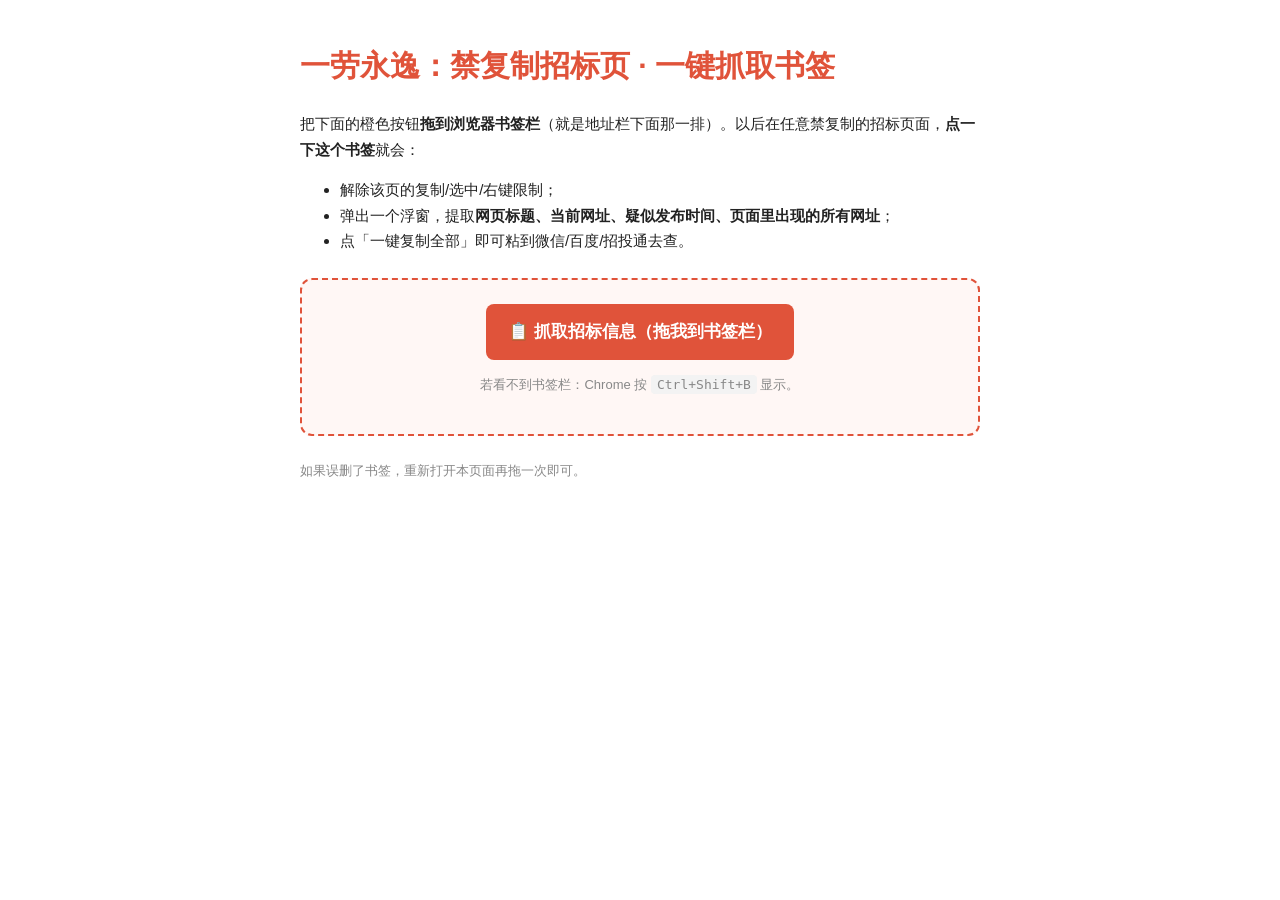
==== grab-bookmarklet.html @ e155196b "add: 禁复制招标页一键抓取书签页（可分享给同事）" ====
<!doctype html>
<html lang="zh-CN">
<head>
<meta charset="utf-8">
<title>抓取招标信息 · 书签生成器</title>
<style>
  body{max-width:680px;margin:40px auto;font:15px/1.7 -apple-system,"Microsoft YaHei",sans-serif;color:#222;padding:0 20px}
  h1{color:#e0533a}
  .box{border:2px dashed #e0533a;border-radius:12px;padding:24px;text-align:center;background:#fff7f5;margin:24px 0}
  a#bm{display:inline-block;padding:14px 22px;background:#e0533a;color:#fff;border-radius:8px;font-size:17px;font-weight:bold;text-decoration:none;cursor:grab;user-select:none}
  code{background:#f3f3f3;padding:2px 6px;border-radius:4px}
</style>
</head>
<body>
  <h1>一劳永逸：禁复制招标页 · 一键抓取书签</h1>
  <p>把下面的橙色按钮<b>拖到浏览器书签栏</b>（就是地址栏下面那一排）。以后在任意禁复制的招标页面，<b>点一下这个书签</b>就会：</p>
  <ul>
    <li>解除该页的复制/选中/右键限制；</li>
    <li>弹出一个浮窗，提取<b>网页标题、当前网址、疑似发布时间、页面里出现的所有网址</b>；</li>
    <li>点「一键复制全部」即可粘到微信/百度/招投通去查。</li>
  </ul>
  <div class="box">
    <a id="bm" href="#">📋 抓取招标信息（拖我到书签栏）</a>
    <p style="margin-top:14px;color:#888;font-size:13px">若看不到书签栏：Chrome 按 <code>Ctrl+Shift+B</code> 显示。</p>
  </div>
  <p style="color:#888;font-size:13px">如果误删了书签，重新打开本页面再拖一次即可。</p>

<script>
var code = [
"(function(){",
"  function unlock(){",
"    document.onselectstart=document.oncopy=document.oncontextmenu=document.onmousedown=document.onmouseup=null;",
"    document.body.style.userSelect='text';document.body.style.webkitUserSelect='text';",
"    Array.prototype.forEach.call(document.querySelectorAll('*'),function(el){el.style.userSelect='text';el.style.webkitUserSelect='text';el.style.pointerEvents='auto';});",
"  }",
"  unlock();",
"  var seen={},urls=[];",
"  Array.prototype.forEach.call(document.querySelectorAll('a[href]'),function(a){var h=a.href||'';if(h&&h.indexOf('javascript:')!==0&&h.indexOf('#')!==0&&!seen[h]){seen[h]=1;urls.push(h);}});",
"  urls=urls.slice(0,40);",
"  var lines=[];lines.push('【网页标题】'+document.title);lines.push('【当前网址】'+location.href);",
"  var timeTxt='';Array.prototype.forEach.call(document.querySelectorAll('*'),function(el){if(timeTxt)return;var m=(el.innerText||'').match(/(\\d{4}年\\d{1,2}月\\d{1,2}日|\\d{4}-\\d{1,2}-\\d{1,2}|\\d{4}\\/\\d{1,2}\\/\\d{1,2})/);if(m&&el.children.length===0)timeTxt=m[0];});",
"  if(timeTxt)lines.push('【疑似发布时间】'+timeTxt);",
"  lines.push('');lines.push('【页面里出现的网址】');urls.forEach(function(u){lines.push(u);});",
"  var box=document.getElementById('__grabBox');if(box)box.parentNode.removeChild(box);",
"  box=document.createElement('div');box.id='__grabBox';",
"  box.style.cssText='position:fixed;right:14px;top:14px;width:400px;max-height:82vh;overflow:auto;background:#fff;color:#111;border:2px solid #e0533a;box-shadow:0 6px 24px rgba(0,0,0,.35);z-index:2147483647;font:13px/1.55 -apple-system,sans-serif;padding:14px;border-radius:10px';",
"  box.innerHTML='<div style=\"display:flex;justify-content:space-between;align-items:center;margin-bottom:10px\"><b style=\"color:#e0533a\">已解锁复制 · 抓取结果</b><span id=\"__grabX\" style=\"cursor:pointer;color:#888;font-size:18px;line-height:1\">×</span></div><button id=\"__grabCopy\" style=\"width:100%;padding:9px;background:#e0533a;color:#fff;border:none;border-radius:6px;cursor:pointer;font-size:14px;margin-bottom:10px\">一键复制全部</button><pre id=\"__grabTxt\" style=\"white-space:pre-wrap;word-break:break-all;margin:0\"></pre>';",
"  document.body.appendChild(box);",
"  document.getElementById('__grabTxt').textContent=lines.join('\\n');",
"  document.getElementById('__grabX').onclick=function(){box.parentNode.removeChild(box);};",
"  document.getElementById('__grabCopy').onclick=function(){var s=lines.join('\\n');if(navigator.clipboard&&navigator.clipboard.writeText){navigator.clipboard.writeText(s).then(function(){alert('已复制，去微信/百度粘贴即可');});}else{var ta=document.createElement('textarea');ta.value=s;document.body.appendChild(ta);ta.select();document.execCommand('copy');document.body.removeChild(ta);alert('已复制');}};",
"})();"
].join("\n");
document.getElementById('bm').href = 'javascript:(function(){' + encodeURIComponent(code) + '})()';
</script>
</body>
</html>
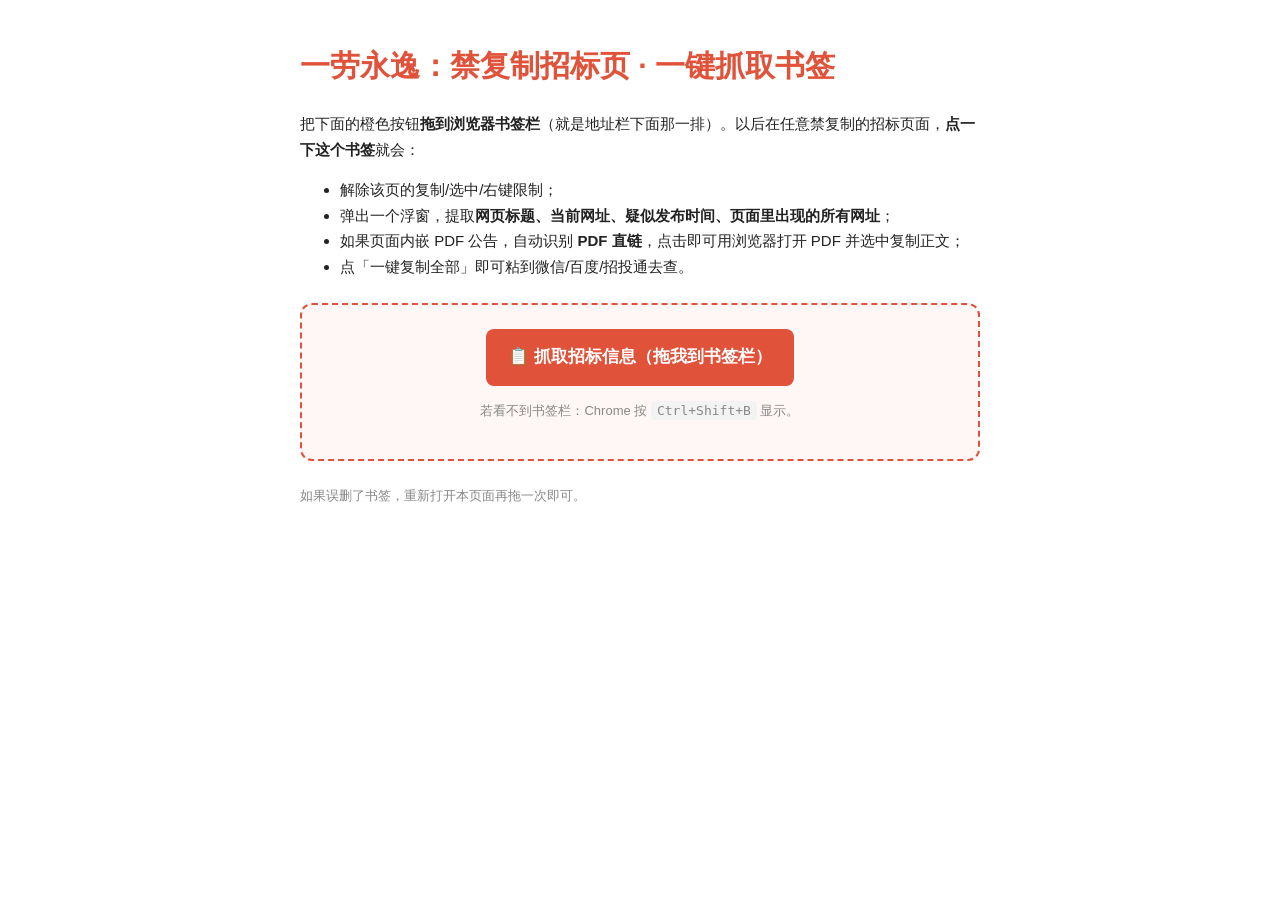
==== commit 12a6f847: "feat: 抓取助手增强 PDF 直链识别（内嵌/iframe/object/pdf链接）" ====
--- a/grab-bookmarklet.html
+++ b/grab-bookmarklet.html
@@ -17,6 +17,7 @@
   <ul>
     <li>解除该页的复制/选中/右键限制；</li>
     <li>弹出一个浮窗，提取<b>网页标题、当前网址、疑似发布时间、页面里出现的所有网址</b>；</li>
+    <li>如果页面内嵌 PDF 公告，自动识别 <b>PDF 直链</b>，点击即可用浏览器打开 PDF 并选中复制正文；</li>
     <li>点「一键复制全部」即可粘到微信/百度/招投通去查。</li>
   </ul>
   <div class="box">
@@ -34,19 +35,23 @@
 "    Array.prototype.forEach.call(document.querySelectorAll('*'),function(el){el.style.userSelect='text';el.style.webkitUserSelect='text';el.style.pointerEvents='auto';});",
 "  }",
 "  unlock();",
-"  var seen={},urls=[];",
-"  Array.prototype.forEach.call(document.querySelectorAll('a[href]'),function(a){var h=a.href||'';if(h&&h.indexOf('javascript:')!==0&&h.indexOf('#')!==0&&!seen[h]){seen[h]=1;urls.push(h);}});",
+"  var seen={},urls=[],pdfUrls=[];",
+"  Array.prototype.forEach.call(document.querySelectorAll('a[href]'),function(a){var h=a.href||'';if(h&&h.indexOf('javascript:')!==0&&h.indexOf('#')!==0&&!seen[h]){seen[h]=1;urls.push(h);if(/\\.pdf($|[?#])/i.test(h))pdfUrls.push(h);}});",
+"  Array.prototype.forEach.call(document.querySelectorAll('embed[src],iframe[src],object[data]'),function(el){var h=(el.src||el.data||'');if(h&&/\\.pdf($|[?#])/i.test(h)&&!seen[h]){seen[h]=1;pdfUrls.push(h);}});",
 "  urls=urls.slice(0,40);",
 "  var lines=[];lines.push('【网页标题】'+document.title);lines.push('【当前网址】'+location.href);",
 "  var timeTxt='';Array.prototype.forEach.call(document.querySelectorAll('*'),function(el){if(timeTxt)return;var m=(el.innerText||'').match(/(\\d{4}年\\d{1,2}月\\d{1,2}日|\\d{4}-\\d{1,2}-\\d{1,2}|\\d{4}\\/\\d{1,2}\\/\\d{1,2})/);if(m&&el.children.length===0)timeTxt=m[0];});",
 "  if(timeTxt)lines.push('【疑似发布时间】'+timeTxt);",
+"  if(pdfUrls.length){lines.push('');lines.push('【PDF 直链（复制到浏览器地址栏打开，即可选中复制正文）】');pdfUrls.forEach(function(u){lines.push(u);});}",
 "  lines.push('');lines.push('【页面里出现的网址】');urls.forEach(function(u){lines.push(u);});",
 "  var box=document.getElementById('__grabBox');if(box)box.parentNode.removeChild(box);",
 "  box=document.createElement('div');box.id='__grabBox';",
 "  box.style.cssText='position:fixed;right:14px;top:14px;width:400px;max-height:82vh;overflow:auto;background:#fff;color:#111;border:2px solid #e0533a;box-shadow:0 6px 24px rgba(0,0,0,.35);z-index:2147483647;font:13px/1.55 -apple-system,sans-serif;padding:14px;border-radius:10px';",
-"  box.innerHTML='<div style=\"display:flex;justify-content:space-between;align-items:center;margin-bottom:10px\"><b style=\"color:#e0533a\">已解锁复制 · 抓取结果</b><span id=\"__grabX\" style=\"cursor:pointer;color:#888;font-size:18px;line-height:1\">×</span></div><button id=\"__grabCopy\" style=\"width:100%;padding:9px;background:#e0533a;color:#fff;border:none;border-radius:6px;cursor:pointer;font-size:14px;margin-bottom:10px\">一键复制全部</button><pre id=\"__grabTxt\" style=\"white-space:pre-wrap;word-break:break-all;margin:0\"></pre>';",
+"  box.innerHTML='<div style=\"display:flex;justify-content:space-between;align-items:center;margin-bottom:10px\"><b style=\"color:#e0533a\">已解锁复制 · 抓取结果</b><span id=\"__grabX\" style=\"cursor:pointer;color:#888;font-size:18px;line-height:1\">×</span></div><button id=\"__grabCopy\" style=\"width:100%;padding:9px;background:#e0533a;color:#fff;border:none;border-radius:6px;cursor:pointer;font-size:14px;margin-bottom:10px\">一键复制全部</button><pre id=\"__grabTxt\" style=\"white-space:pre-wrap;word-break:break-all;margin:0\"></pre><div id=\"__grabPdfs\" style=\"margin-top:10px\"></div>';",
 "  document.body.appendChild(box);",
 "  document.getElementById('__grabTxt').textContent=lines.join('\\n');",
+"  var pdfBox=document.getElementById('__grabPdfs');",
+"  if(pdfBox&&pdfUrls.length){pdfBox.innerHTML='<b style=\"color:#e0533a\">📄 PDF 直链（点击直接打开）</b>';pdfUrls.forEach(function(u){var a=document.createElement('a');a.href=u;a.target='_blank';a.rel='noopener';a.style.cssText='display:block;margin-top:6px;color:#0066cc;word-break:break-all;font-size:13px';a.textContent=u;pdfBox.appendChild(document.createElement('br'));pdfBox.appendChild(a);});}",
 "  document.getElementById('__grabX').onclick=function(){box.parentNode.removeChild(box);};",
 "  document.getElementById('__grabCopy').onclick=function(){var s=lines.join('\\n');if(navigator.clipboard&&navigator.clipboard.writeText){navigator.clipboard.writeText(s).then(function(){alert('已复制，去微信/百度粘贴即可');});}else{var ta=document.createElement('textarea');ta.value=s;document.body.appendChild(ta);ta.select();document.execCommand('copy');document.body.removeChild(ta);alert('已复制');}};",
 "})();"
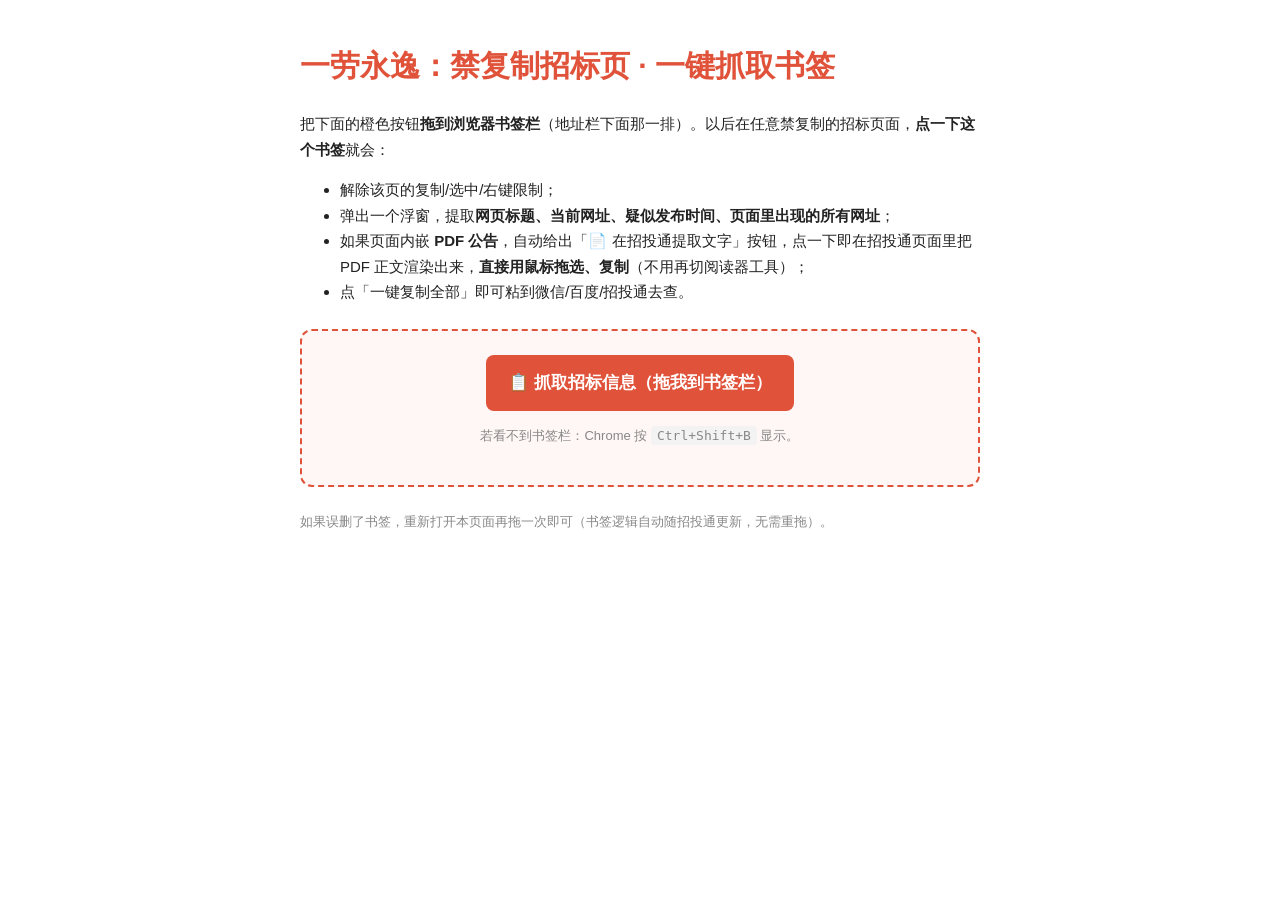
==== commit 968cb144: "feat: PDF 内嵌渲染提取页 + 书签逻辑抽离为 grab.js(薄壳)" ====
--- a/grab-bookmarklet.html
+++ b/grab-bookmarklet.html
@@ -13,50 +13,21 @@
 </head>
 <body>
   <h1>一劳永逸：禁复制招标页 · 一键抓取书签</h1>
-  <p>把下面的橙色按钮<b>拖到浏览器书签栏</b>（就是地址栏下面那一排）。以后在任意禁复制的招标页面，<b>点一下这个书签</b>就会：</p>
+  <p>把下面的橙色按钮<b>拖到浏览器书签栏</b>（地址栏下面那一排）。以后在任意禁复制的招标页面，<b>点一下这个书签</b>就会：</p>
   <ul>
     <li>解除该页的复制/选中/右键限制；</li>
     <li>弹出一个浮窗，提取<b>网页标题、当前网址、疑似发布时间、页面里出现的所有网址</b>；</li>
-    <li>如果页面内嵌 PDF 公告，自动识别 <b>PDF 直链</b>，点击即可用浏览器打开 PDF 并选中复制正文；</li>
+    <li>如果页面内嵌 <b>PDF 公告</b>，自动给出「📄 在招投通提取文字」按钮，点一下即在招投通页面里把 PDF 正文渲染出来，<b>直接用鼠标拖选、复制</b>（不用再切阅读器工具）；</li>
     <li>点「一键复制全部」即可粘到微信/百度/招投通去查。</li>
   </ul>
   <div class="box">
     <a id="bm" href="#">📋 抓取招标信息（拖我到书签栏）</a>
     <p style="margin-top:14px;color:#888;font-size:13px">若看不到书签栏：Chrome 按 <code>Ctrl+Shift+B</code> 显示。</p>
   </div>
-  <p style="color:#888;font-size:13px">如果误删了书签，重新打开本页面再拖一次即可。</p>
+  <p style="color:#888;font-size:13px">如果误删了书签，重新打开本页面再拖一次即可（书签逻辑自动随招投通更新，无需重拖）。</p>
 
 <script>
-var code = [
-"(function(){",
-"  function unlock(){",
-"    document.onselectstart=document.oncopy=document.oncontextmenu=document.onmousedown=document.onmouseup=null;",
-"    document.body.style.userSelect='text';document.body.style.webkitUserSelect='text';",
-"    Array.prototype.forEach.call(document.querySelectorAll('*'),function(el){el.style.userSelect='text';el.style.webkitUserSelect='text';el.style.pointerEvents='auto';});",
-"  }",
-"  unlock();",
-"  var seen={},urls=[],pdfUrls=[];",
-"  Array.prototype.forEach.call(document.querySelectorAll('a[href]'),function(a){var h=a.href||'';if(h&&h.indexOf('javascript:')!==0&&h.indexOf('#')!==0&&!seen[h]){seen[h]=1;urls.push(h);if(/\\.pdf($|[?#])/i.test(h))pdfUrls.push(h);}});",
-"  Array.prototype.forEach.call(document.querySelectorAll('embed[src],iframe[src],object[data]'),function(el){var h=(el.src||el.data||'');if(h&&/\\.pdf($|[?#])/i.test(h)&&!seen[h]){seen[h]=1;pdfUrls.push(h);}});",
-"  urls=urls.slice(0,40);",
-"  var lines=[];lines.push('【网页标题】'+document.title);lines.push('【当前网址】'+location.href);",
-"  var timeTxt='';Array.prototype.forEach.call(document.querySelectorAll('*'),function(el){if(timeTxt)return;var m=(el.innerText||'').match(/(\\d{4}年\\d{1,2}月\\d{1,2}日|\\d{4}-\\d{1,2}-\\d{1,2}|\\d{4}\\/\\d{1,2}\\/\\d{1,2})/);if(m&&el.children.length===0)timeTxt=m[0];});",
-"  if(timeTxt)lines.push('【疑似发布时间】'+timeTxt);",
-"  if(pdfUrls.length){lines.push('');lines.push('【PDF 直链（复制到浏览器地址栏打开，即可选中复制正文）】');pdfUrls.forEach(function(u){lines.push(u);});}",
-"  lines.push('');lines.push('【页面里出现的网址】');urls.forEach(function(u){lines.push(u);});",
-"  var box=document.getElementById('__grabBox');if(box)box.parentNode.removeChild(box);",
-"  box=document.createElement('div');box.id='__grabBox';",
-"  box.style.cssText='position:fixed;right:14px;top:14px;width:400px;max-height:82vh;overflow:auto;background:#fff;color:#111;border:2px solid #e0533a;box-shadow:0 6px 24px rgba(0,0,0,.35);z-index:2147483647;font:13px/1.55 -apple-system,sans-serif;padding:14px;border-radius:10px';",
-"  box.innerHTML='<div style=\"display:flex;justify-content:space-between;align-items:center;margin-bottom:10px\"><b style=\"color:#e0533a\">已解锁复制 · 抓取结果</b><span id=\"__grabX\" style=\"cursor:pointer;color:#888;font-size:18px;line-height:1\">×</span></div><button id=\"__grabCopy\" style=\"width:100%;padding:9px;background:#e0533a;color:#fff;border:none;border-radius:6px;cursor:pointer;font-size:14px;margin-bottom:10px\">一键复制全部</button><pre id=\"__grabTxt\" style=\"white-space:pre-wrap;word-break:break-all;margin:0\"></pre><div id=\"__grabPdfs\" style=\"margin-top:10px\"></div>';",
-"  document.body.appendChild(box);",
-"  document.getElementById('__grabTxt').textContent=lines.join('\\n');",
-"  var pdfBox=document.getElementById('__grabPdfs');",
-"  if(pdfBox&&pdfUrls.length){pdfBox.innerHTML='<b style=\"color:#e0533a\">📄 PDF 直链（点击直接打开）</b>';pdfUrls.forEach(function(u){var a=document.createElement('a');a.href=u;a.target='_blank';a.rel='noopener';a.style.cssText='display:block;margin-top:6px;color:#0066cc;word-break:break-all;font-size:13px';a.textContent=u;pdfBox.appendChild(document.createElement('br'));pdfBox.appendChild(a);});}",
-"  document.getElementById('__grabX').onclick=function(){box.parentNode.removeChild(box);};",
-"  document.getElementById('__grabCopy').onclick=function(){var s=lines.join('\\n');if(navigator.clipboard&&navigator.clipboard.writeText){navigator.clipboard.writeText(s).then(function(){alert('已复制，去微信/百度粘贴即可');});}else{var ta=document.createElement('textarea');ta.value=s;document.body.appendChild(ta);ta.select();document.execCommand('copy');document.body.removeChild(ta);alert('已复制');}};",
-"})();"
-].join("\n");
-document.getElementById('bm').href = 'javascript:(function(){' + encodeURIComponent(code) + '})()';
+document.getElementById('bm').href = 'javascript:(function(){var s=document.createElement("script");s.src="https://zhaotoutong.chzfd.com/grab.js?t="+Date.now();document.body.appendChild(s);})()';
 </script>
 </body>
 </html>
